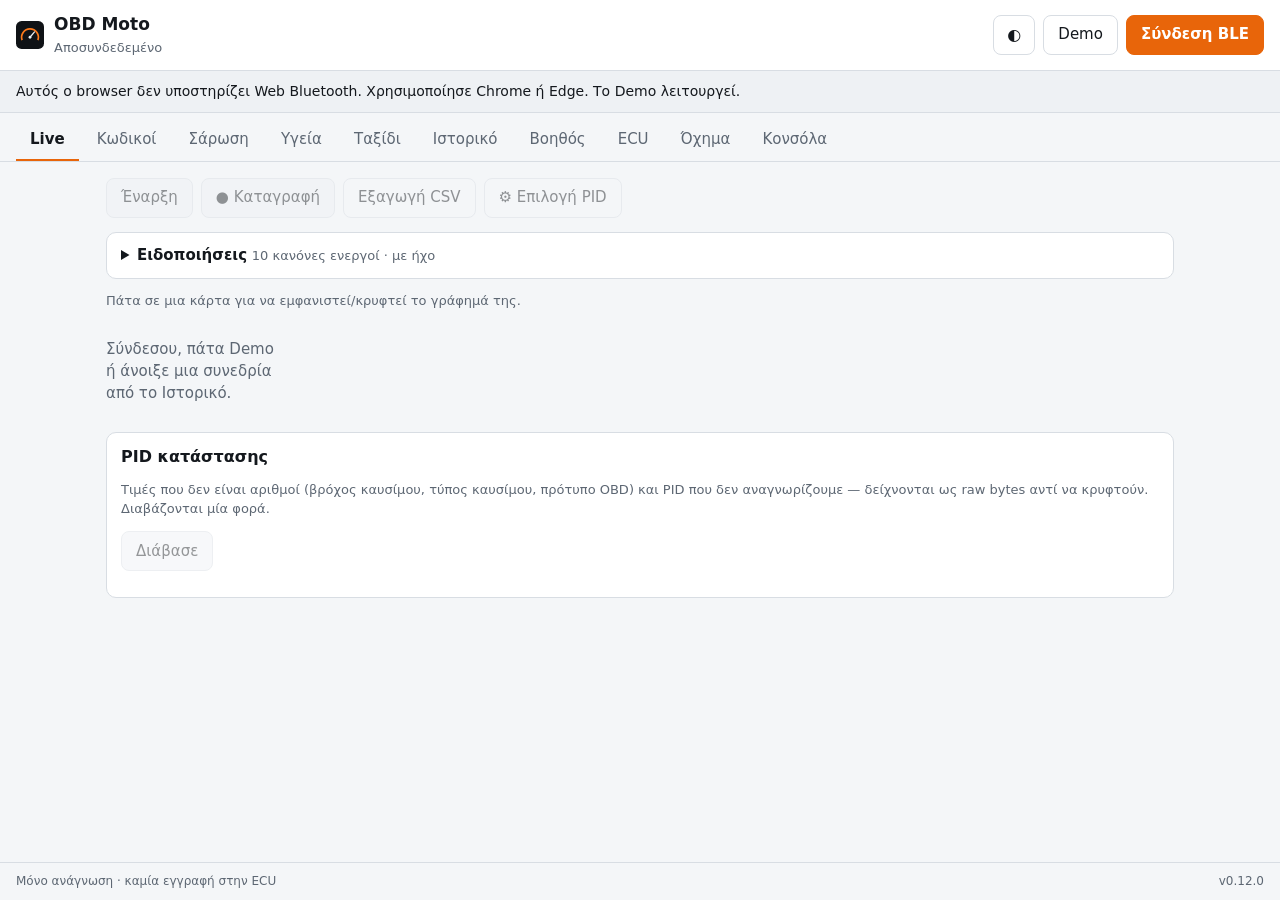
==== app/index.html @ e9ae32ff "Σαρωτής DID (UDS 22) — δεδομένα κατασκευαστή ανά μονάδα app/js/did-scan.js Το OBD-II δίνει μόνο όσα " ====
<!doctype html>
<html lang="el">
<head>
  <meta charset="utf-8">
  <meta name="viewport" content="width=device-width, initial-scale=1, viewport-fit=cover">
  <title>OBD Moto</title>
  <meta name="description" content="Διαγνωστικά OBD-II μέσω ELM327 Bluetooth LE — μόνο ανάγνωση.">
  <meta name="theme-color" content="#0f1216">
  <link rel="manifest" href="manifest.webmanifest">
  <link rel="icon" href="icons/icon.svg" type="image/svg+xml">
  <link rel="apple-touch-icon" href="icons/icon-192.png">
  <link rel="stylesheet" href="css/app.css">
  <!-- Θέμα πριν το πρώτο paint, αλλιώς φαίνεται αναλαμπή. Η λογική είναι στο js/theme.js. -->
  <script>
    try {
      var t = localStorage.getItem('obd.theme');
      if (t === 'light' || t === 'dark') {
        document.documentElement.setAttribute('data-theme', t);
        document.querySelector('meta[name="theme-color"]')
          .setAttribute('content', t === 'light' ? '#f4f6f8' : '#0f1216');
      } else if (!window.matchMedia('(prefers-color-scheme: dark)').matches) {
        document.querySelector('meta[name="theme-color"]').setAttribute('content', '#f4f6f8');
      }
    } catch (e) { /* χωρίς localStorage: μένει το αυτόματο */ }
  </script>
  <script src="js/version.js"></script>
  <script type="module" src="js/app.js"></script>
</head>
<body>
  <header class="top">
    <div class="brand">
      <img src="icons/icon.svg" alt="" width="28" height="28">
      <div>
        <h1>OBD Moto</h1>
        <span class="sub" id="status">Αποσυνδεδεμένο</span>
      </div>
    </div>
    <div class="actions">
      <button id="btn-theme" class="ghost icon" title="Θέμα εμφάνισης" aria-label="Θέμα εμφάνισης">◐</button>
      <button id="btn-install" class="ghost" hidden>Εγκατάσταση</button>
      <button id="btn-demo" class="ghost">Demo</button>
      <button id="btn-connect" class="primary">Σύνδεση BLE</button>
    </div>
  </header>

  <div id="banner" class="banner" hidden></div>

  <!-- Επικεφαλίδα μόνο για εκτύπωση / PDF -->
  <div id="print-head">
    <h1>Αναφορά διαγνωστικού ελέγχου OBD-II</h1>
    <p id="print-meta" class="mono small"></p>
    <p class="small">Μόνο ανάγνωση — καμία εγγραφή στην ECU. Οι τιμές αναφοράς είναι γενικές·
      επιβεβαίωσε με το εγχειρίδιο σέρβις του οχήματος.</p>
  </div>

  <nav class="tabs" role="tablist">
    <button role="tab" data-tab="live" aria-selected="true">Live</button>
    <button role="tab" data-tab="dtc">Κωδικοί</button>
    <button role="tab" data-tab="scan">Σάρωση</button>
    <button role="tab" data-tab="health">Υγεία</button>
    <button role="tab" data-tab="trip">Ταξίδι</button>
    <button role="tab" data-tab="history">Ιστορικό</button>
    <button role="tab" data-tab="ai">Βοηθός</button>
    <button role="tab" data-tab="ecu">ECU</button>
    <button role="tab" data-tab="info">Όχημα</button>
    <button role="tab" data-tab="console">Κονσόλα</button>
  </nav>

  <main>
    <!-- LIVE -->
    <section id="tab-live" class="tab">
      <div class="toolbar">
        <button id="btn-live" disabled>Έναρξη</button>
        <button id="btn-rec" disabled aria-pressed="false">● Καταγραφή</button>
        <button id="btn-export" class="ghost" disabled>Εξαγωγή CSV</button>
        <button id="btn-pids" class="ghost" disabled>⚙ Επιλογή PID</button>
        <span class="muted small" id="live-rate"></span>
      </div>
      <p class="muted small" id="pid-summary"></p>
      <div id="replay-bar" class="card replay" hidden>
        <button id="rp-play">▶</button>
        <input type="range" id="rp-pos" min="0" max="100" step="0.1" value="0" aria-label="Θέση αναπαραγωγής">
        <span id="rp-time" class="mono small">0 s</span>
        <select id="rp-speed" aria-label="Ταχύτητα">
          <option value="1">1×</option><option value="2">2×</option><option value="5">5×</option><option value="10">10×</option>
        </select>
        <button id="rp-exit" class="ghost">Έξοδος</button>
        <span id="rp-title" class="muted small"></span>
      </div>
      <div class="toolbar" id="preset-bar" hidden>
        <span class="muted small">Έτοιμα σετ:</span>
      </div>
      <details class="card" id="alerts-card">
        <summary><b>Ειδοποιήσεις</b> <span class="muted small" id="alerts-sum"></span></summary>
        <p class="muted small">Ελέγχονται οι live τιμές και σε προειδοποιεί. Μόνο ενημερωτικό — καμία ενέργεια στην ECU.
          Τα όρια είναι <b>γενικά</b>· προσάρμοσέ τα με βάση το εγχειρίδιο σέρβις του οχήματός σου.</p>
        <div class="toolbar">
          <label class="small"><input type="checkbox" id="alerts-on"> Ενεργές</label>
          <label class="small"><input type="checkbox" id="alerts-sound"> Ήχος</label>
          <button id="alerts-reset" class="ghost">Επαναφορά ορίων</button>
          <button id="alerts-test" class="ghost">Δοκιμή ήχου</button>
        </div>
        <div id="alerts-rules"></div>
        <div id="alerts-log"></div>
      </details>
      <p class="muted small">Πάτα σε μια κάρτα για να εμφανιστεί/κρυφτεί το γράφημά της.</p>
      <div class="tiles" id="tiles"><p class="empty">Σύνδεσου, πάτα Demo ή άνοιξε μια συνεδρία από το Ιστορικό.</p></div>
      <div class="charts" id="charts"></div>
      <div class="card">
        <h2>PID κατάστασης</h2>
        <p class="muted small">Τιμές που δεν είναι αριθμοί (βρόχος καυσίμου, τύπος καυσίμου, πρότυπο OBD)
          και PID που δεν αναγνωρίζουμε — δείχνονται ως raw bytes αντί να κρυφτούν. Διαβάζονται μία φορά.</p>
        <div class="toolbar">
          <button id="pid-status-read" disabled>Διάβασε</button>
        </div>
        <div id="pid-status"></div>
      </div>
    </section>

    <!-- ΚΩΔΙΚΟΙ -->
    <section id="tab-dtc" class="tab" hidden>
      <div class="toolbar">
        <button id="btn-dtc" disabled>Ανάγνωση κωδικών</button>
        <button id="btn-clear" class="danger" disabled>Σβήσιμο κωδικών…</button>
      </div>
      <div id="dtc-out"><p class="empty">Δεν έχουν διαβαστεί κωδικοί.</p></div>
      <div class="card">
        <h2>Βάση γνώσης κωδικών</h2>
        <p class="muted small" id="kb-coverage"></p>
        <form id="kb-form" class="toolbar">
          <input id="kb-in" placeholder="π.χ. P0171" autocomplete="off" spellcheck="false" list="kb-list">
          <datalist id="kb-list"></datalist>
          <button>Αναζήτηση</button>
        </form>
        <div id="kb-out"></div>
      </div>
    </section>

    <!-- ΣΑΡΩΣΗ ΜΟΝΑΔΩΝ -->
    <section id="tab-scan" class="tab" hidden>
      <div class="card">
        <h2>Σάρωση όλων των μονάδων</h2>
        <p class="muted small">Ρωτά κάθε διεύθυνση του διαύλου «υπάρχει μονάδα εδώ;» (UDS <code>10 01</code>)
          και, για όσες απαντήσουν, διαβάζει κωδικούς (<code>19 02</code>) και ταυτότητα (<code>22</code>).
          Έτσι βλέπεις ABS, airbag, σασμάν, immobilizer — όχι μόνο τον κινητήρα.
          <b>Μόνο ανάγνωση.</b> Με το κλειδί στο ON και τον κινητήρα σβηστό.</p>
        <div class="toolbar">
          <select id="scan-mode" aria-label="Εύρος σάρωσης"></select>
          <button id="btn-scan" class="primary" disabled>Έναρξη σάρωσης</button>
          <button id="btn-scan-stop" class="ghost" hidden>Διακοπή</button>
        </div>
        <div class="toolbar">
          <label class="small"><input type="checkbox" id="scan-dtcs" checked> Κωδικοί βλάβης</label>
          <label class="small"><input type="checkbox" id="scan-ids" checked> Ταυτότητα μονάδας</label>
        </div>
        <div id="scan-progress" class="bar" hidden><i></i></div>
        <p class="muted small mono" id="scan-status"></p>
      </div>
      <div id="scan-out"><p class="empty">Δεν έχει γίνει σάρωση.</p></div>

      <div class="card">
        <h2>Σαρωτής DID <span class="pill warn">προχωρημένο</span></h2>
        <p class="muted small">Το OBD-II δίνει μόνο όσα επιβάλλει ο νόμος. Κάθε μονάδα όμως εκθέτει
          και δικά της δεδομένα σε ταυτοποιητές (DID) των 16 bit, που διαβάζονται με
          <code>22</code>. Εδώ ρωτάμε μια-μια τις διευθύνσεις μιας περιοχής και κρατάμε
          ό,τι απαντά — έτσι βγαίνουν ζωντανά δεδομένα ABS, airbag ή κιβωτίου.
          <b>Μόνο ανάγνωση.</b> Ό,τι ζητά security access σημειώνεται και αφήνεται.</p>
        <div class="toolbar">
          <select id="did-ecu" aria-label="Μονάδα"></select>
          <select id="did-range" aria-label="Περιοχή DID"></select>
          <button id="btn-did" class="primary" disabled>Έναρξη</button>
          <button id="btn-did-stop" class="ghost" hidden>Διακοπή</button>
        </div>
        <div class="toolbar">
          <label class="small"><input type="checkbox" id="did-live" checked> Δεύτερο πέρασμα (εντοπισμός ζωντανών)</label>
          <label class="small">Δική σου περιοχή:
            <input id="did-from" class="mono" placeholder="0100" maxlength="4" style="max-width:80px">
            –
            <input id="did-to" class="mono" placeholder="01FF" maxlength="4" style="max-width:80px">
          </label>
        </div>
        <p class="muted small" id="did-note"></p>
        <div id="did-progress" class="bar" hidden><i></i></div>
        <p class="muted small mono" id="did-status"></p>
      </div>
      <div id="did-out"></div>
    </section>

    <!-- ΥΓΕΙΑ -->
    <section id="tab-health" class="tab" hidden>
      <div class="toolbar">
        <button id="btn-report">Αναφορά από την τρέχουσα καταγραφή</button>
        <button id="btn-print" class="ghost">🖨 Εκτύπωση / PDF</button>
        <span class="muted small" id="report-src"></span>
      </div>
      <p class="muted small">Για πλήρη αναφορά: ζεστός κινητήρας, ~30 s ρελαντί και ~30 s στις 2500 rpm, και ανάγνωση κωδικών πριν.</p>
      <div id="report-out"></div>
      <div id="compare-out"></div>

      <div class="card">
        <h2>On-board tests (Mode 06)</h2>
        <p class="muted small">Τα τεστ που τρέχει μόνη της η ECU, με τα <b>όρια</b> της. Αν μια τιμή πλησιάζει
          το όριο, το εξάρτημα γερνάει — το βλέπεις <b>πριν</b> ανάψει η λυχνία. Μόνο ανάγνωση.
          Πιο αξιόπιστα με ζεστό κινητήρα και ολοκληρωμένα readiness monitors.</p>
        <div class="toolbar">
          <button id="btn-m06" disabled>Διάβασε τεστ</button>
          <button id="btn-m06-stop" class="ghost" hidden>Διακοπή</button>
          <label class="small"><input type="checkbox" id="m06-unbounded"> Δείξε και τα τεστ χωρίς όρια</label>
        </div>
        <div id="m06-progress" class="bar" hidden><i></i></div>
        <p class="muted small mono" id="m06-status"></p>
        <div id="m06-out"></div>
      </div>

      <div class="card">
        <h2>Readiness — τι λείπει για ΚΤΕΟ</h2>
        <p class="muted small">Τα monitors ολοκληρώνονται μόνο αν οδηγήσεις με συγκεκριμένο τρόπο
          (drive cycle). Μετά από σβήσιμο κωδικών ή αποσύνδεση μπαταρίας μηδενίζουν.</p>
        <div class="toolbar">
          <button id="btn-readiness" disabled>Έλεγχος readiness</button>
        </div>
        <div id="readiness-out"></div>
      </div>
    </section>

    <!-- ΙΣΤΟΡΙΚΟ -->
    <section id="tab-history" class="tab" hidden>
      <div class="toolbar">
        <label class="filebtn">Εισαγωγή CSV<input type="file" id="csv-in" accept=".csv,text/csv" hidden></label>
        <span class="muted small">Αποθηκεύεται μόνο σε αυτή τη συσκευή (IndexedDB).</span>
      </div>
      <div id="hist-out"><p class="empty">Καμία αποθηκευμένη συνεδρία.</p></div>
    </section>

    <!-- ΒΟΗΘΟΣ -->
    <section id="tab-ai" class="tab" hidden>
      <div class="card">
        <h2>Βοηθός διάγνωσης (Claude)</h2>
        <p class="muted small">Προαιρετικό. Όταν πατήσεις «Ανάλυση», οι κωδικοί, η αναφορά υγείας, στατιστικά της καταγραφής
          και τα συμπτώματα στέλνονται στο api.anthropic.com. Το κλειδί αποθηκεύεται μόνο σε αυτόν τον browser.</p>
        <div class="toolbar">
          <input id="ai-key" type="password" placeholder="Κλειδί Anthropic API (sk-ant-…)" autocomplete="off">
          <label class="small"><input type="checkbox" id="ai-remember"> Να το θυμάται</label>
          <button id="ai-forget" class="ghost">Διαγραφή κλειδιού</button>
        </div>
        <textarea id="ai-symptoms" rows="3" placeholder="Συμπτώματα: π.χ. «σβήνει στο ρελαντί όταν είναι ζεστή», «κόβει στις 5000»"></textarea>
        <div class="toolbar">
          <button id="ai-run" class="primary">Ανάλυση</button>
          <button id="ai-stop" class="ghost" hidden>Ακύρωση</button>
          <button id="ai-preview" class="ghost">Τι θα σταλεί;</button>
        </div>
      </div>
      <pre id="ai-context" class="log" hidden></pre>
      <div id="ai-out" class="card answer" hidden></div>

      <div class="card">
        <h2>Ζωντανή σύνδεση (live)</h2>
        <p class="muted small">Με ανοιχτή τη σύνδεση (ή Demo), στέλνει περιοδικά τις τρέχουσες τιμές στο Claude και μπορείς να ρωτάς ζωντανά.
          Χρεώνεται ανά μήνυμα. Μόνο ανάγνωση. Για πλήρη εικόνα διάβασε πρώτα κωδικούς και αναφορά υγείας.</p>
        <div class="toolbar">
          <button id="live-ai-toggle" class="primary">▶ Έναρξη ζωντανής ανάλυσης</button>
          <label class="small">Αυτόματος έλεγχος:
            <select id="live-ai-interval" aria-label="Συχνότητα αυτόματου ελέγχου">
              <option value="0">χειροκίνητα</option>
              <option value="15">κάθε 15 s</option>
              <option value="30" selected>κάθε 30 s</option>
              <option value="60">κάθε 60 s</option>
            </select>
          </label>
          <span class="muted small" id="live-ai-status"></span>
        </div>
        <div id="live-ai-log" class="chat" hidden></div>
        <form id="live-ai-form" class="toolbar">
          <input id="live-ai-in" placeholder="Ρώτησέ με… π.χ. «πέφτει το ρελαντί όταν ζεσταθεί, τι να κοιτάξω;»" autocomplete="off" disabled>
          <button id="live-ai-send" disabled>Αποστολή</button>
        </form>
      </div>
    </section>

    <!-- ECU -->
    <section id="tab-ecu" class="tab" hidden>
      <div class="toolbar">
        <button id="btn-ecu" disabled>Ανάγνωση ECU ID</button>
        <span class="muted small">UDS 0x22 και OBD 09 — μόνο ανάγνωση. Η εφαρμογή δεν γράφει ποτέ στην ECU.</span>
      </div>
      <div id="ecu-out"><p class="empty">Σύνδεσου και πάτα «Ανάγνωση ECU ID».</p></div>
    </section>

    <!-- ΟΧΗΜΑ -->
    <section id="tab-info" class="tab" hidden>
      <dl class="kv" id="info-out"><p class="empty">Σύνδεσου για στοιχεία οχήματος.</p></dl>

      <div class="card">
        <h2>Γκαράζ</h2>
        <p class="muted small">Κάθε όχημα που συνδέεις καταγράφεται με το VIN του (ή, αν δεν δίνει VIN,
          με το πρωτόκολλο και τα PID του). Το ταμπλό και οι ρυθμίσεις θυμούνται ανά όχημα.</p>
        <div id="garage-out"></div>
      </div>

      <div class="card">
        <h2>Ρυθμίσεις</h2>
        <div class="toolbar">
          <label class="small">Μονάδες:
            <select id="units-sel" aria-label="Σύστημα μονάδων">
              <option value="metric">Μετρικό (°C, km/h, kPa, L)</option>
              <option value="imperial">Imperial (°F, mph, psi, gal)</option>
            </select>
          </label>
          <label class="small">Θέμα:
            <select id="theme-sel" aria-label="Θέμα εμφάνισης">
              <option value="auto">Αυτόματο (από το σύστημα)</option>
              <option value="light">Φωτεινό</option>
              <option value="dark">Σκοτεινό</option>
            </select>
          </label>
        </div>
        <p class="muted small">Το φωτεινό θέμα διαβάζεται καλύτερα στον ήλιο· το σκοτεινό κουράζει
          λιγότερο σε νυχτερινή διάγνωση. Το «αυτόματο» ακολουθεί το κινητό σου.</p>
        <p class="muted small">Η μετατροπή αφορά μόνο την εμφάνιση. Οι αποθηκευμένες συνεδρίες, το CSV
          και ό,τι στέλνεται στον Βοηθό μένουν <b>πάντα μετρικά</b>, ώστε να συγκρίνονται μεταξύ τους.</p>
      </div>
    </section>

    <!-- ΤΑΞΙΔΙ -->
    <section id="tab-trip" class="tab" hidden>
      <div class="card">
        <h2>Υπολογιστής ταξιδιού</h2>
        <p class="muted small">Υπολογίζεται από την τρέχουσα καταγραφή: απόσταση με ολοκλήρωση της ταχύτητας,
          καύσιμο από το PID <code>5E</code> (L/h) της ECU. Αν το όχημα δεν το δίνει, γίνεται
          <b>εκτίμηση</b> από το MAF — δηλώνεται όταν συμβαίνει.</p>
        <div class="toolbar">
          <button id="btn-trip" class="primary">Υπολογισμός</button>
          <label class="small">Τιμή καυσίμου (€/L):
            <input id="fuel-price" type="number" step="0.001" min="0" value="1.75" style="max-width:110px">
          </label>
        </div>
        <div id="trip-out"><p class="empty">Ξεκίνα Live (ή άνοιξε συνεδρία από το Ιστορικό) και πάτα Υπολογισμός.</p></div>
      </div>

      <div class="card">
        <h2>Επιδόσεις</h2>
        <p class="muted small">Ανιχνεύονται από την καταγραφή, όχι από χρονόμετρο: ψάχνει εκκινήσεις από στάση
          (≤ 2 km/h). Η ακρίβεια εξαρτάται από τον ρυθμό δειγματοληψίας του adapter —
          με ~5 δείγματα/s το σφάλμα είναι μερικά δέκατα.
          <b>Μόνο σε κλειστή πίστα, όχι στον δρόμο.</b></p>
        <div id="perf-out"><p class="empty">Πάτα Υπολογισμός πιο πάνω.</p></div>
      </div>
    </section>

    <!-- ΚΟΝΣΟΛΑ -->
    <section id="tab-console" class="tab" hidden>
      <form id="console-form" class="toolbar">
        <input id="console-in" placeholder="π.χ. ATRV, 010C, 22F190" autocomplete="off" spellcheck="false" disabled>
        <button id="console-send" disabled>Αποστολή</button>
      </form>
      <p class="muted small">Μόνο εντολές ανάγνωσης (whitelist): OBD 01/02/03/06/07/09/0A, UDS 19/22, επιλεγμένες AT.</p>
      <pre id="log" class="log"></pre>
    </section>
  </main>

  <footer class="foot">
    <span>Μόνο ανάγνωση · καμία εγγραφή στην ECU</span>
    <span id="version"></span>
  </footer>

  <dialog id="pid-dialog" class="wide">
    <form method="dialog">
      <h2>Επιλογή PID</h2>
      <p class="muted small">Μόνο όσα δηλώνει η ECU αυτού του οχήματος. Η επιλογή αποθηκεύεται ανά VIN.
        Τα γκρι (κατάσταση / raw) δεν μπαίνουν σε κάρτες — τα βλέπεις στο «PID κατάστασης».</p>
      <div class="toolbar">
        <button type="button" id="pid-all" class="ghost">Όλα</button>
        <button type="button" id="pid-none" class="ghost">Κανένα</button>
      </div>
      <div id="pid-list" class="pid-list"></div>
      <p class="small err" id="pid-note"></p>
      <div class="toolbar end">
        <button value="cancel">Άκυρο</button>
        <button type="button" id="pid-apply" class="primary">Εφαρμογή</button>
      </div>
    </form>
  </dialog>

  <dialog id="confirm-clear">
    <form method="dialog">
      <h2>Σβήσιμο κωδικών βλάβης</h2>
      <p>Θα σβηστούν <b>όλοι</b> οι κωδικοί, τα freeze frame και τα readiness monitors (υπηρεσία 04).
        Η λυχνία θα σβήσει, αλλά η βλάβη μένει αν δεν διορθώθηκε.</p>
      <label><input type="checkbox" id="confirm-check"> Καταλαβαίνω και θέλω να τους σβήσω</label>
      <div class="toolbar end">
        <button value="cancel">Άκυρο</button>
        <button value="ok" class="danger" id="confirm-ok" disabled>Σβήσιμο</button>
      </div>
    </form>
  </dialog>
</body>
</html>
---- app/css/app.css ----
:root {
  --bg: #f4f6f8; --surface: #ffffff; --surface-2: #eef1f4; --text: #14181d; --muted: #5d6773;
  --border: #d8dde3; --accent: #e8650a; --accent-text: #ffffff; --ok: #1f8a4c; --warn: #b7791f;
  --bad: #c53030; --mono: ui-monospace, "Cascadia Mono", Consolas, monospace;
  color-scheme: light;
}
@media (prefers-color-scheme: dark) {
  :root:not([data-theme="light"]) {
    --bg: #0f1216; --surface: #171b21; --surface-2: #1f252c; --text: #ecf0f4; --muted: #9aa4af;
    --border: #2b323b; --accent: #ff7a1a; --accent-text: #120800; --ok: #4cc38a; --warn: #f0b429;
    --bad: #ff6b6b; color-scheme: dark;
  }
}
:root[data-theme="dark"] {
  --bg: #0f1216; --surface: #171b21; --surface-2: #1f252c; --text: #ecf0f4; --muted: #9aa4af;
  --border: #2b323b; --accent: #ff7a1a; --accent-text: #120800; --ok: #4cc38a; --warn: #f0b429;
  --bad: #ff6b6b; color-scheme: dark;
}

* { box-sizing: border-box; }
[hidden] { display: none !important; }
html, body { margin: 0; }
body {
  background: var(--bg); color: var(--text);
  font: 15px/1.45 system-ui, "Segoe UI", Roboto, sans-serif;
  min-height: 100dvh; display: flex; flex-direction: column;
}
h1 { font-size: 17px; margin: 0; }
h2 { font-size: 16px; margin: 0 0 8px; }
button, input {
  font: inherit; color: inherit; border-radius: 8px; border: 1px solid var(--border);
  background: var(--surface-2); padding: 8px 14px; min-height: 40px;
}
button { cursor: pointer; }
button:disabled { opacity: .45; cursor: default; }
button.primary { background: var(--accent); color: var(--accent-text); border-color: var(--accent); font-weight: 600; }
button.ghost { background: transparent; }
button.danger { color: var(--bad); border-color: var(--bad); background: transparent; }
input { background: var(--surface); flex: 1; min-width: 0; font-family: var(--mono); }

.top {
  display: flex; align-items: center; justify-content: space-between; gap: 12px; flex-wrap: wrap;
  padding: max(12px, env(safe-area-inset-top)) 16px 12px; background: var(--surface);
  border-bottom: 1px solid var(--border);
}
.brand { display: flex; align-items: center; gap: 10px; }
.sub { color: var(--muted); font-size: 13px; }
.sub.on { color: var(--ok); }
.actions { display: flex; gap: 8px; flex-wrap: wrap; }

.banner { padding: 10px 16px; background: var(--surface-2); border-bottom: 1px solid var(--border); font-size: 14px; }
.banner.err { color: var(--bad); }

.tabs { display: flex; gap: 4px; padding: 8px 16px 0; overflow-x: auto; border-bottom: 1px solid var(--border); }
.tabs button { border: none; border-bottom: 2px solid transparent; border-radius: 0; background: none; color: var(--muted); }
.tabs button[aria-selected="true"] { color: var(--text); border-bottom-color: var(--accent); font-weight: 600; }

main { flex: 1; padding: 16px; width: 100%; max-width: 1100px; margin: 0 auto; }
.toolbar { display: flex; gap: 8px; align-items: center; flex-wrap: wrap; margin-bottom: 14px; }
.toolbar.end { justify-content: flex-end; margin: 14px 0 0; }
.muted { color: var(--muted); }
.small { font-size: 13px; }
.empty { color: var(--muted); }

.tiles { display: grid; grid-template-columns: repeat(auto-fill, minmax(150px, 1fr)); gap: 10px; }
.tile { background: var(--surface); border: 1px solid var(--border); border-radius: 10px; padding: 10px 12px; }
.tile .name { color: var(--muted); font-size: 13px; }
.tile .val { font-size: 26px; font-weight: 600; font-variant-numeric: tabular-nums; }
.tile .unit { color: var(--muted); font-size: 13px; margin-left: 4px; }
.tile .bar { height: 4px; background: var(--surface-2); border-radius: 2px; margin-top: 6px; overflow: hidden; }
.tile .bar i { display: block; height: 100%; background: var(--accent); width: 0; transition: width .2s; }

.card { background: var(--surface); border: 1px solid var(--border); border-radius: 10px; padding: 12px 14px; margin-bottom: 12px; }
.codes { display: flex; flex-wrap: wrap; gap: 6px; }
.code { font-family: var(--mono); padding: 3px 8px; border-radius: 6px; background: var(--surface-2); border: 1px solid var(--border); }
.code.bad { color: var(--bad); border-color: var(--bad); }
.pill { display: inline-block; padding: 2px 8px; border-radius: 999px; font-size: 13px; border: 1px solid var(--border); }
.pill.ok { color: var(--ok); border-color: var(--ok); }
.pill.bad { color: var(--bad); border-color: var(--bad); }
.pill.warn { color: var(--warn); border-color: var(--warn); }
.mons { display: grid; grid-template-columns: repeat(auto-fill, minmax(170px, 1fr)); gap: 6px; margin-top: 8px; }
table { border-collapse: collapse; width: 100%; font-variant-numeric: tabular-nums; }
td, th { text-align: left; padding: 5px 8px; border-bottom: 1px solid var(--border); }

.kv { display: grid; grid-template-columns: max-content 1fr; gap: 6px 16px; margin: 0; }
.kv dt { color: var(--muted); }
.kv dd { margin: 0; font-family: var(--mono); word-break: break-all; }

.log {
  background: var(--surface); border: 1px solid var(--border); border-radius: 10px; padding: 10px;
  font: 12.5px/1.5 var(--mono); max-height: 55vh; overflow: auto; white-space: pre-wrap; margin: 0;
}
.log .tx { color: var(--accent); }
.log .err { color: var(--bad); }

.foot { display: flex; justify-content: space-between; gap: 8px; flex-wrap: wrap; padding: 10px 16px max(10px, env(safe-area-inset-bottom)); color: var(--muted); font-size: 12px; border-top: 1px solid var(--border); }

dialog { background: var(--surface); color: var(--text); border: 1px solid var(--border); border-radius: 12px; max-width: min(440px, calc(100vw - 32px)); }
dialog::backdrop { background: rgb(0 0 0 / .5); }
dialog label { display: flex; gap: 8px; align-items: center; }

/* ---- φάση 3 */
:root { --series-1: #2a78d6; --grid: #e6e9ed; }
@media (prefers-color-scheme: dark) { :root:not([data-theme="light"]) { --series-1: #3987e5; --grid: #252b33; } }
:root[data-theme="dark"] { --series-1: #3987e5; --grid: #252b33; }

.mono { font-family: var(--mono); }
.tile { cursor: pointer; text-align: left; }
.tile[aria-pressed="true"] { border-color: var(--series-1); box-shadow: inset 0 0 0 1px var(--series-1); }
.charts { display: grid; grid-template-columns: repeat(auto-fill, minmax(320px, 1fr)); gap: 10px; margin-top: 12px; }
.chart { position: relative; margin: 0; background: var(--surface); border: 1px solid var(--border); border-radius: 10px; padding: 8px 10px; }
.chart figcaption { display: flex; justify-content: space-between; gap: 8px; font-size: 13px; color: var(--muted); }
.chart figcaption b { color: var(--text); font-variant-numeric: tabular-nums; }
.chart canvas { display: block; width: 100%; height: 150px; touch-action: none; }
.chart-tip { position: absolute; pointer-events: none; background: var(--surface-2); color: var(--text); border: 1px solid var(--border); border-radius: 6px; padding: 2px 8px; font-size: 12px; white-space: nowrap; }
.replay { display: flex; gap: 8px; align-items: center; flex-wrap: wrap; }
.replay input[type="range"] { flex: 1; min-width: 140px; padding: 0; }
select, textarea { font: inherit; color: inherit; background: var(--surface); border: 1px solid var(--border); border-radius: 8px; padding: 8px; }
textarea { width: 100%; resize: vertical; margin-bottom: 10px; }
#btn-rec[aria-pressed="true"] { color: var(--bad); border-color: var(--bad); font-weight: 600; }
.filebtn { display: inline-flex; align-items: center; min-height: 40px; padding: 8px 14px; border: 1px solid var(--border); border-radius: 8px; background: var(--surface-2); cursor: pointer; }
.rep { list-style: none; padding: 0; margin: 0; display: grid; gap: 8px; }
.rep li { display: grid; grid-template-columns: 92px 1fr; gap: 10px; align-items: start; background: var(--surface); border: 1px solid var(--border); border-radius: 10px; padding: 10px 12px; }
.rep .area { color: var(--muted); font-size: 12px; }
.rep .title { font-weight: 600; }
.rep .detail { color: var(--muted); font-size: 14px; }
.pill.info, .pill.na { color: var(--muted); }
.kb summary { cursor: pointer; display: flex; gap: 8px; align-items: baseline; flex-wrap: wrap; }
.kb h3 { font-size: 14px; margin: 10px 0 4px; }
.kb ul, .kb ol { margin: 0; padding-left: 20px; }
.kb .src { font-size: 12px; color: var(--muted); }
.kb a { color: var(--series-1); }
.hist { display: grid; gap: 8px; }
.hist .card { display: flex; flex-wrap: wrap; gap: 8px 14px; align-items: center; margin: 0; }
.hist .meta { flex: 1; min-width: 200px; }
.hist .btns { display: flex; gap: 6px; flex-wrap: wrap; }
.answer { white-space: pre-wrap; line-height: 1.55; }
.delta.up { color: var(--warn); }

.chat { display: flex; flex-direction: column; gap: 8px; background: var(--surface); border: 1px solid var(--border); border-radius: 10px; padding: 10px; max-height: 50vh; overflow: auto; margin-bottom: 10px; }
.chat .msg { white-space: pre-wrap; line-height: 1.5; padding: 8px 10px; border-radius: 10px; max-width: 92%; }
.chat .me { align-self: flex-end; background: var(--surface-2); border: 1px solid var(--border); }
.chat .ai { align-self: flex-start; border: 1px solid var(--border); border-left: 3px solid var(--accent); }
.chat .ai.err { border-color: var(--bad); color: var(--bad); }

/* ---- έτοιμα σετ, ειδοποιήσεις, γκαράζ */
button.small { min-height: 32px; padding: 4px 10px; font-size: 13px; }
button.icon { padding: 8px 10px; min-width: 42px; font-size: 16px; line-height: 1; }
#preset-bar { gap: 6px; }
#alerts-card summary { cursor: pointer; }
#alerts-card[open] summary { margin-bottom: 8px; }
#alerts-log p { margin: 2px 0; }
#alerts-rules table { margin-bottom: 8px; }
#alerts-rules input { min-height: 32px; }
#garage-out .card .meta > div { margin: 1px 0; }

/* ---- on-board tests (Mode 06) + readiness */
.ok-txt { color: var(--ok); }
.warn-txt { color: var(--warn); }
.bad-txt { color: var(--bad); }
#m06-progress { height: 6px; background: var(--surface-2); border-radius: 3px; overflow: hidden; margin: 4px 0 6px; }
#m06-progress i { display: block; height: 100%; width: 0; background: var(--accent); transition: width .2s; }
#m06-status:empty { display: none; }
#m06-out h2, #readiness-out h3 { display: flex; align-items: center; gap: 8px; flex-wrap: wrap; }
#readiness-out h3 { font-size: 14px; margin: 12px 0 6px; }

/* ---- εκτύπωση / PDF */
#print-head { display: none; }
@media print {
  /* Το :root[data-theme="dark"] έχει μεγαλύτερη specificity από σκέτο :root —
     χωρίς το [data-theme] εδώ, η εκτύπωση σε σκοτεινό θέμα έβγαινε μαύρη. */
  :root, :root[data-theme] { --bg: #fff; --surface: #fff; --surface-2: #fff; --text: #000; --muted: #444; --border: #999; color-scheme: light; }
  body { background: #fff; color: #000; font-size: 11pt; }
  .top, .tabs, .foot, .banner, .toolbar, #replay-bar, dialog, #charts, #log,
  #tab-live, #tab-history, #tab-ai, #tab-console, #tab-info, #tab-ecu { display: none !important; }
  #print-head { display: block; padding: 0 0 10px; border-bottom: 1px solid #999; margin-bottom: 12px; }
  #print-head h1 { font-size: 16pt; }
  /* Οι καρτέλες είναι hidden στην οθόνη — στην εκτύπωση τις θέλουμε όλες */
  body[data-printing] #tab-health[hidden],
  body[data-printing] #tab-dtc[hidden],
  body[data-printing] #tab-scan[hidden] { display: block !important; }
  main { max-width: none; padding: 0; }
  .card, .kb, .rep li { border: 1px solid #999; break-inside: avoid; page-break-inside: avoid; }
  .kb { display: block !important; }
  .kb > *:not(summary):not(.src) { display: block !important; }
  details:not([open]) > *:not(summary) { display: block !important; }
  a { color: #000; text-decoration: none; }
  .pill { border: 1px solid #666; }
}

/* ---- σάρωση μονάδων */
#scan-progress { height: 6px; background: var(--surface-2); border-radius: 3px; overflow: hidden; margin: 4px 0 6px; }
#scan-progress i { display: block; height: 100%; width: 0; background: var(--accent); transition: width .2s; }
#scan-out h2 { display: flex; align-items: center; gap: 8px; flex-wrap: wrap; }
#scan-out table { margin-top: 8px; }
#scan-status:empty { display: none; }

/* ---- επιλογή PID */
dialog.wide { max-width: min(680px, calc(100vw - 24px)); }
.pid-list { max-height: 55vh; overflow: auto; border: 1px solid var(--border); border-radius: 10px; padding: 8px 10px; margin-bottom: 10px; }
.pid-group h3 { font-size: 13px; color: var(--muted); margin: 12px 0 4px; text-transform: uppercase; letter-spacing: .04em; }
.pid-group:first-child h3 { margin-top: 0; }
.pid-row { display: grid; grid-template-columns: 20px 34px 1fr auto; gap: 8px; align-items: center; padding: 3px 2px; border-radius: 6px; }
.pid-row:hover { background: var(--surface-2); }
.pid-row input { flex: none; min-width: 0; }
#pid-status table { margin-top: 4px; }
#pid-status .err { color: var(--bad); }

@media (max-width: 520px) {
  .charts { grid-template-columns: 1fr; }
  .rep li { grid-template-columns: 1fr; gap: 4px; }
  .actions { width: 100%; }
  .actions button { flex: 1; }
  .tile .val { font-size: 22px; }
}
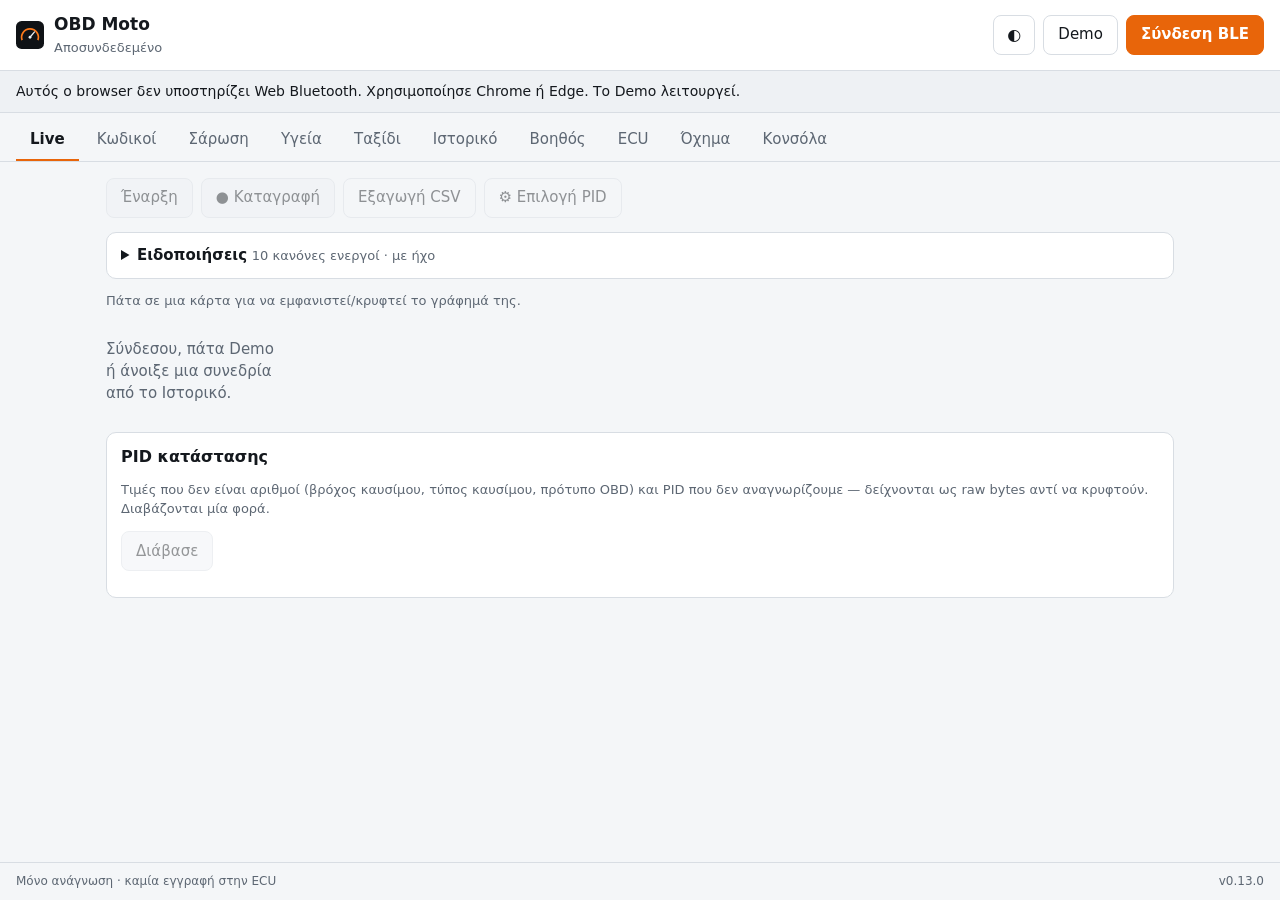
==== commit 94bbbde9: "Πρωτόκολλα πριν το CAN: επιλογή, σάρωση και σωστά μηνύματα app/js/protocols.js Τα 12 πρωτόκολλα του " ====
--- a/app/index.html
+++ b/app/index.html
@@ -316,6 +316,27 @@
         </div>
         <p class="muted small">Το φωτεινό θέμα διαβάζεται καλύτερα στον ήλιο· το σκοτεινό κουράζει
           λιγότερο σε νυχτερινή διάγνωση. Το «αυτόματο» ακολουθεί το κινητό σου.</p>
+        <div class="toolbar">
+          <label class="small">Πρωτόκολλο:
+            <select id="proto-sel" aria-label="Πρωτόκολλο OBD"></select>
+          </label>
+          <span class="small muted" id="proto-hint"></span>
+        </div>
+        <p class="muted small" id="proto-note">Το CAN είναι υποχρεωτικό μόνο από το 2008· παλιότερα
+          οχήματα μιλούν ISO 9141-2, KWP2000 ή J1850. Άφησέ το στο <b>αυτόματο</b> — αν αποτύχει,
+          η εφαρμογή δοκιμάζει τα πρωτόκολλα ένα-ένα και θυμάται ποιο δούλεψε. Διάλεξε χειροκίνητα
+          μόνο αν ξέρεις το όχημα και ο adapter δυσκολεύεται. Ισχύει από την <b>επόμενη σύνδεση</b>.</p>
+        <div class="toolbar">
+          <label class="small">Προσομοιωτής παριστάνει:
+            <select id="sim-proto" aria-label="Πρωτόκολλο προσομοιωτή">
+              <option value="6">CAN 11/500 (νεότερο όχημα)</option>
+              <option value="5">KWP2000 fast init — το αυτόματο αποτυγχάνει</option>
+              <option value="3">ISO 9141-2 (παλιό όχημα)</option>
+            </select>
+          </label>
+        </div>
+        <p class="muted small">Μόνο για δοκιμή χωρίς όχημα: στα παλιά πρωτόκολλα απαντά μόνο ο
+          κινητήρας, χωρίς UDS — όπως στην πραγματικότητα.</p>
         <p class="muted small">Η μετατροπή αφορά μόνο την εμφάνιση. Οι αποθηκευμένες συνεδρίες, το CSV
           και ό,τι στέλνεται στον Βοηθό μένουν <b>πάντα μετρικά</b>, ώστε να συγκρίνονται μεταξύ τους.</p>
       </div>
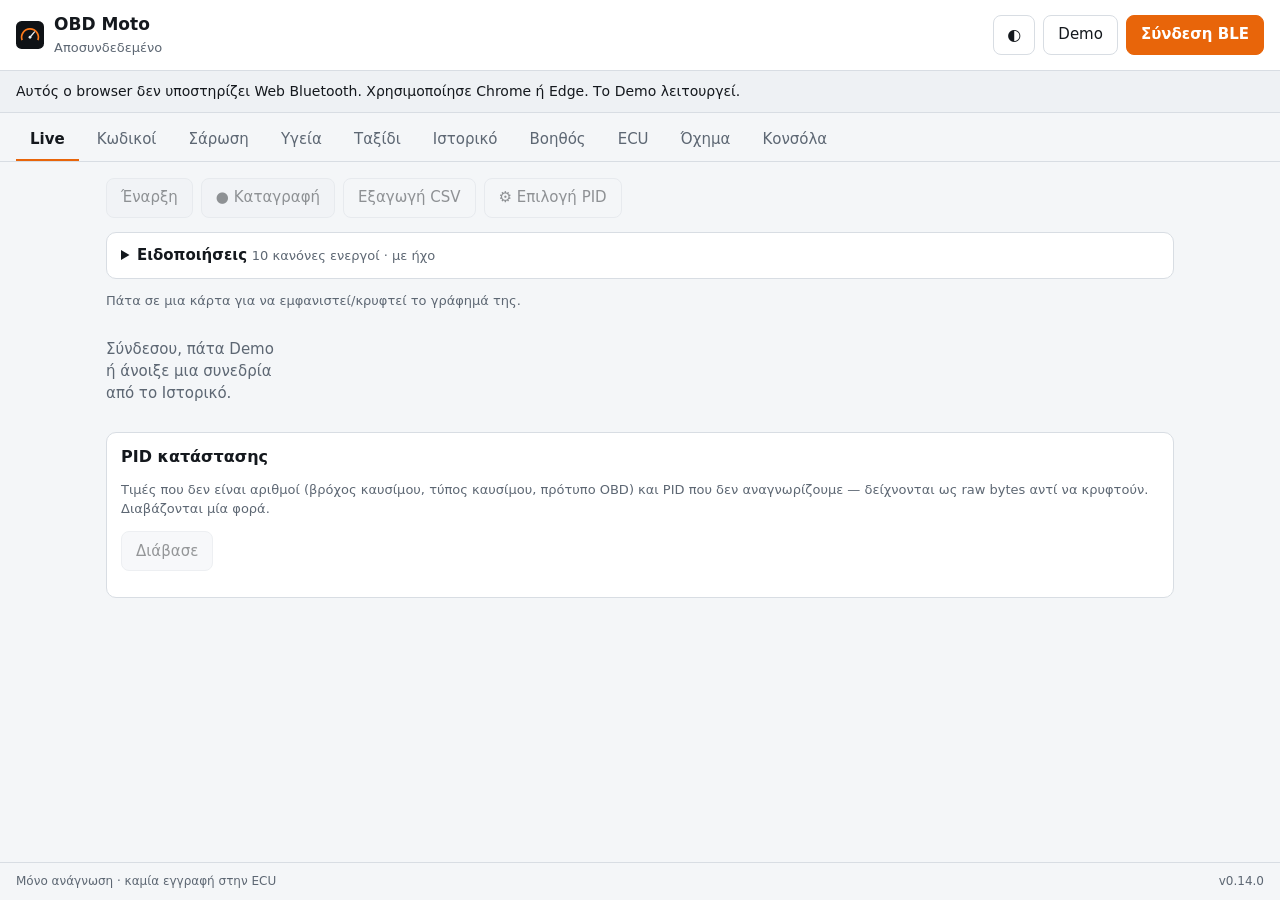
==== commit 2063dc2e: "Ανάλυση VIN και έλεγχος μπαταρίας/φόρτισης Ανάλυση VIN — app/js/vin.js, καρτέλα Όχημα Αποκωδικοποίησ" ====
--- a/app/index.html
+++ b/app/index.html
@@ -194,6 +194,23 @@
         <span class="muted small" id="report-src"></span>
       </div>
       <p class="muted small">Για πλήρη αναφορά: ζεστός κινητήρας, ~30 s ρελαντί και ~30 s στις 2500 rpm, και ανάγνωση κωδικών πριν.</p>
+
+      <div class="card">
+        <h2>Μπαταρία και φόρτιση</h2>
+        <p class="muted small">Από την τάση της τρέχουσας καταγραφής: κατάσταση στην ηρεμία,
+          βύθισμα στη μίζα και τάση φόρτισης. <b>Δεν είναι τεστ φορτίου</b> — χωρίς όργανο δεν
+          μετριούνται η εσωτερική αντίσταση και τα CCA.</p>
+        <div class="toolbar">
+          <button id="btn-batt" class="primary">Ανάλυση</button>
+          <label class="small">Τύπος:
+            <select id="batt-chem" aria-label="Τύπος μπαταρίας">
+              <option value="lead">Μολύβδου–οξέος</option>
+              <option value="lithium">Λιθίου (LiFePO4)</option>
+            </select>
+          </label>
+        </div>
+        <div id="batt-out"></div>
+      </div>
       <div id="report-out"></div>
       <div id="compare-out"></div>
 
@@ -289,6 +306,19 @@
     <!-- ΟΧΗΜΑ -->
     <section id="tab-info" class="tab" hidden>
       <dl class="kv" id="info-out"><p class="empty">Σύνδεσου για στοιχεία οχήματος.</p></dl>
+
+      <div class="card">
+        <h2>Ανάλυση VIN</h2>
+        <p class="muted small">Ο VIN (ISO 3779) κωδικοποιεί χώρα, κατασκευαστή, έτος μοντέλου,
+          εργοστάσιο και αύξοντα αριθμό. Η ανάλυση γίνεται <b>εντελώς τοπικά</b>, χωρίς δίκτυο.
+          Το μέρος 4–8 (μοντέλο, κινητήρας) είναι ιδιωτικό κάθε κατασκευαστή και
+          <b>δεν το μαντεύουμε</b>.</p>
+        <div class="toolbar">
+          <input id="vin-in" class="mono" placeholder="17 χαρακτήρες" maxlength="17" aria-label="VIN">
+          <button id="btn-vin">Ανάλυση</button>
+        </div>
+        <div id="vin-out"></div>
+      </div>
 
       <div class="card">
         <h2>Γκαράζ</h2>
--- a/app/css/app.css
+++ b/app/css/app.css
@@ -161,7 +161,7 @@
 #m06-progress { height: 6px; background: var(--surface-2); border-radius: 3px; overflow: hidden; margin: 4px 0 6px; }
 #m06-progress i { display: block; height: 100%; width: 0; background: var(--accent); transition: width .2s; }
 #m06-status:empty { display: none; }
-#m06-out h2, #readiness-out h3 { display: flex; align-items: center; gap: 8px; flex-wrap: wrap; }
+#m06-out h2, #readiness-out h3, #batt-out h2 { display: flex; align-items: center; gap: 8px; flex-wrap: wrap; }
 #readiness-out h3 { font-size: 14px; margin: 12px 0 6px; }
 
 /* ---- εκτύπωση / PDF */
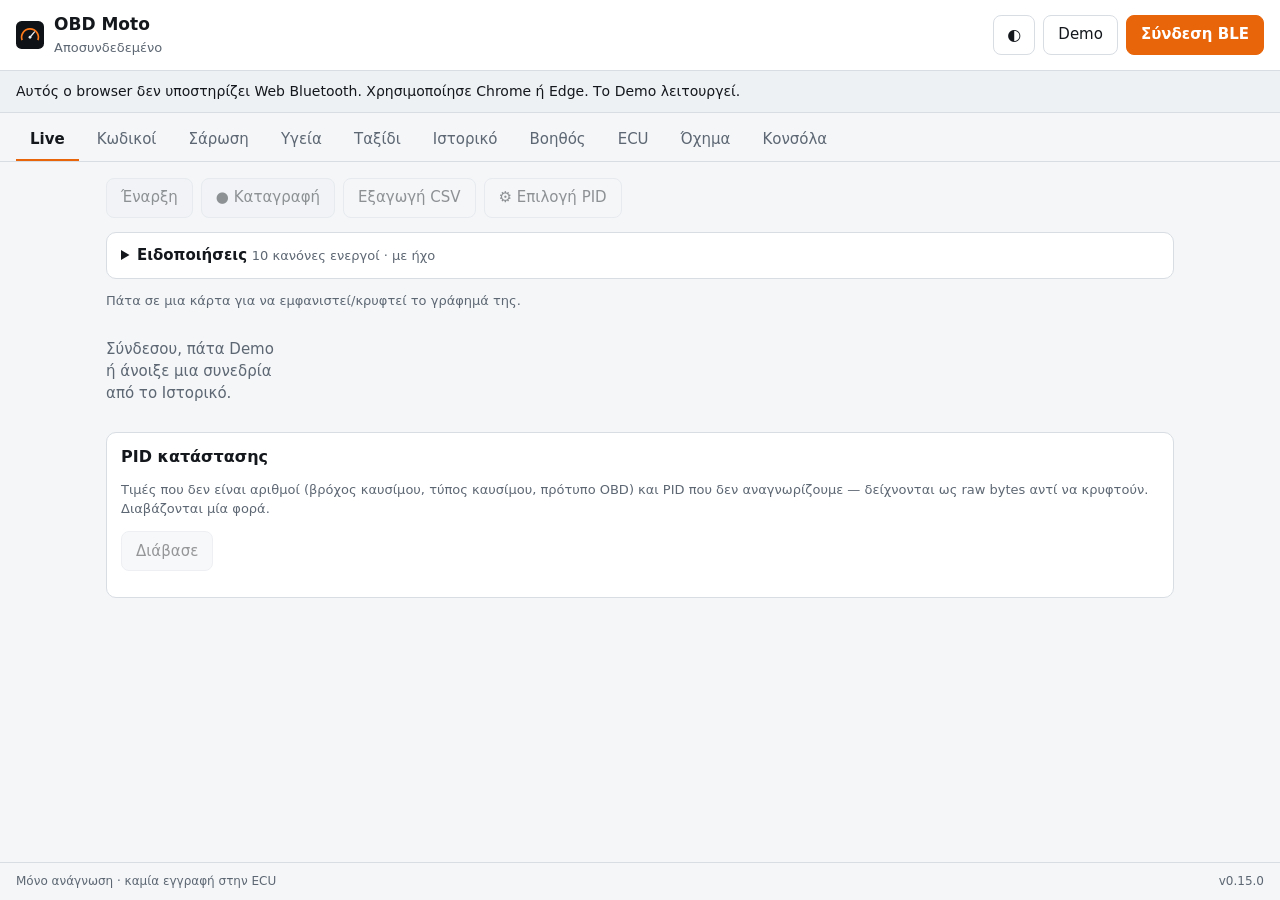
==== commit 27e1cf32: "Υπέρθεση δεύτερης καταγραφής στα γραφήματα (πριν / μετά) Κουμπί «Σύγκριση» σε κάθε συνεδρία του Ιστο" ====
--- a/app/index.html
+++ b/app/index.html
@@ -105,6 +105,11 @@
       </details>
       <p class="muted small">Πάτα σε μια κάρτα για να εμφανιστεί/κρυφτεί το γράφημά της.</p>
       <div class="tiles" id="tiles"><p class="empty">Σύνδεσου, πάτα Demo ή άνοιξε μια συνεδρία από το Ιστορικό.</p></div>
+      <div class="toolbar" id="ref-bar" hidden>
+        <span class="pill warn">Σύγκριση</span>
+        <span class="small">Αναφορά: <b id="ref-label"></b></span>
+        <button id="btn-ref-clear" class="ghost small">Κατάργηση</button>
+      </div>
       <div class="charts" id="charts"></div>
       <div class="card">
         <h2>PID κατάστασης</h2>
--- a/app/css/app.css
+++ b/app/css/app.css
@@ -100,9 +100,18 @@
 dialog label { display: flex; gap: 8px; align-items: center; }
 
 /* ---- φάση 3 */
-:root { --series-1: #2a78d6; --grid: #e6e9ed; }
-@media (prefers-color-scheme: dark) { :root:not([data-theme="light"]) { --series-1: #3987e5; --grid: #252b33; } }
-:root[data-theme="dark"] { --series-1: #3987e5; --grid: #252b33; }
+/* Δύο σειρές: μπλε και πορτοκαλί ξεχωρίζουν σε όλους τους τύπους αχρωματοψίας.
+   Η αναφορά είναι και διακεκομμένη, ώστε να μη στηρίζεται μόνο στο χρώμα. */
+:root { --series-1: #2a78d6; --series-2: #c2570a; --grid: #e6e9ed; }
+@media (prefers-color-scheme: dark) { :root:not([data-theme="light"]) { --series-1: #3987e5; --series-2: #f08a2e; --grid: #252b33; } }
+:root[data-theme="dark"] { --series-1: #3987e5; --series-2: #f08a2e; --grid: #252b33; }
+
+.chart-legend { display: inline-flex; gap: 10px; font-size: 12px; color: var(--muted); }
+.chart-legend .lg { display: inline-flex; align-items: center; gap: 4px; }
+.chart-legend .lg::before { content: ''; width: 14px; height: 0; border-top: 2px solid currentColor; }
+.chart-legend .now { color: var(--series-1); }
+.chart-legend .ref { color: var(--series-2); }
+.chart-legend .ref::before { border-top-style: dashed; }
 
 .mono { font-family: var(--mono); }
 .tile { cursor: pointer; text-align: left; }
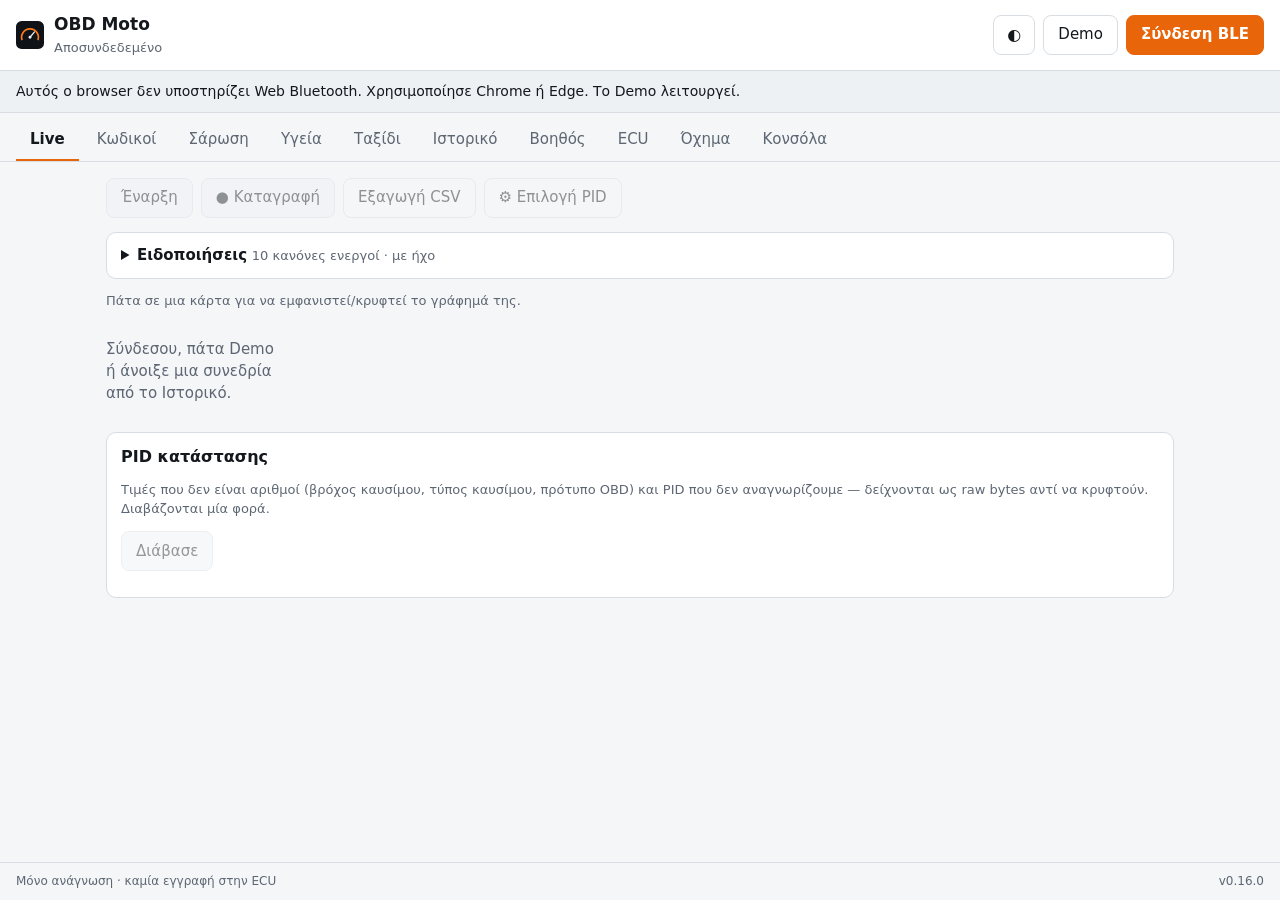
==== commit a68193e0: "Κωδικοί κατασκευαστή από αρχείο του χρήστη app/js/dtc-user.js, καρτέλα Κωδικοί Οι ειδικοί κωδικοί κά" ====
--- a/app/index.html
+++ b/app/index.html
@@ -138,6 +138,26 @@
           <button>Αναζήτηση</button>
         </form>
         <div id="kb-out"></div>
+
+        <details id="user-dtc">
+          <summary class="small">Δικοί σου κωδικοί από το εγχειρίδιο σέρβις</summary>
+          <p class="muted small">Οι ειδικοί κωδικοί κάθε κατασκευαστή δεν είναι δημοσιευμένοι και
+            <b>δεν τους εφευρίσκουμε</b>. Αν τους έχεις από το εγχειρίδιο, φόρτωσέ τους εσύ: μετά
+            εμφανίζονται παντού όπως οι υπόλοιποι, με πηγή «δικό σου αρχείο».
+            Μένουν στη συσκευή σου.</p>
+          <p class="muted small">Μορφή CSV ή TSV, μία γραμμή ανά κωδικό:<br>
+            <code class="mono">P1234,Περιγραφή,Αιτία1;Αιτία2,Βήμα1;Βήμα2</code><br>
+            Οι δύο πρώτες στήλες αρκούν. Γραμμές με <code>#</code> αγνοούνται.</p>
+          <div class="toolbar">
+            <label class="filebtn">Επιλογή αρχείου…
+              <input type="file" id="user-dtc-file" accept=".csv,.tsv,.txt,text/csv,text/plain" hidden>
+            </label>
+            <button id="btn-user-dtc-sample" class="ghost small">Κατέβασε υπόδειγμα</button>
+            <button id="btn-user-dtc-clear" class="danger small" hidden>Διαγραφή όλων</button>
+          </div>
+          <p class="small muted" id="user-dtc-count"></p>
+          <p class="small muted" id="user-dtc-note"></p>
+        </details>
       </div>
     </section>
 
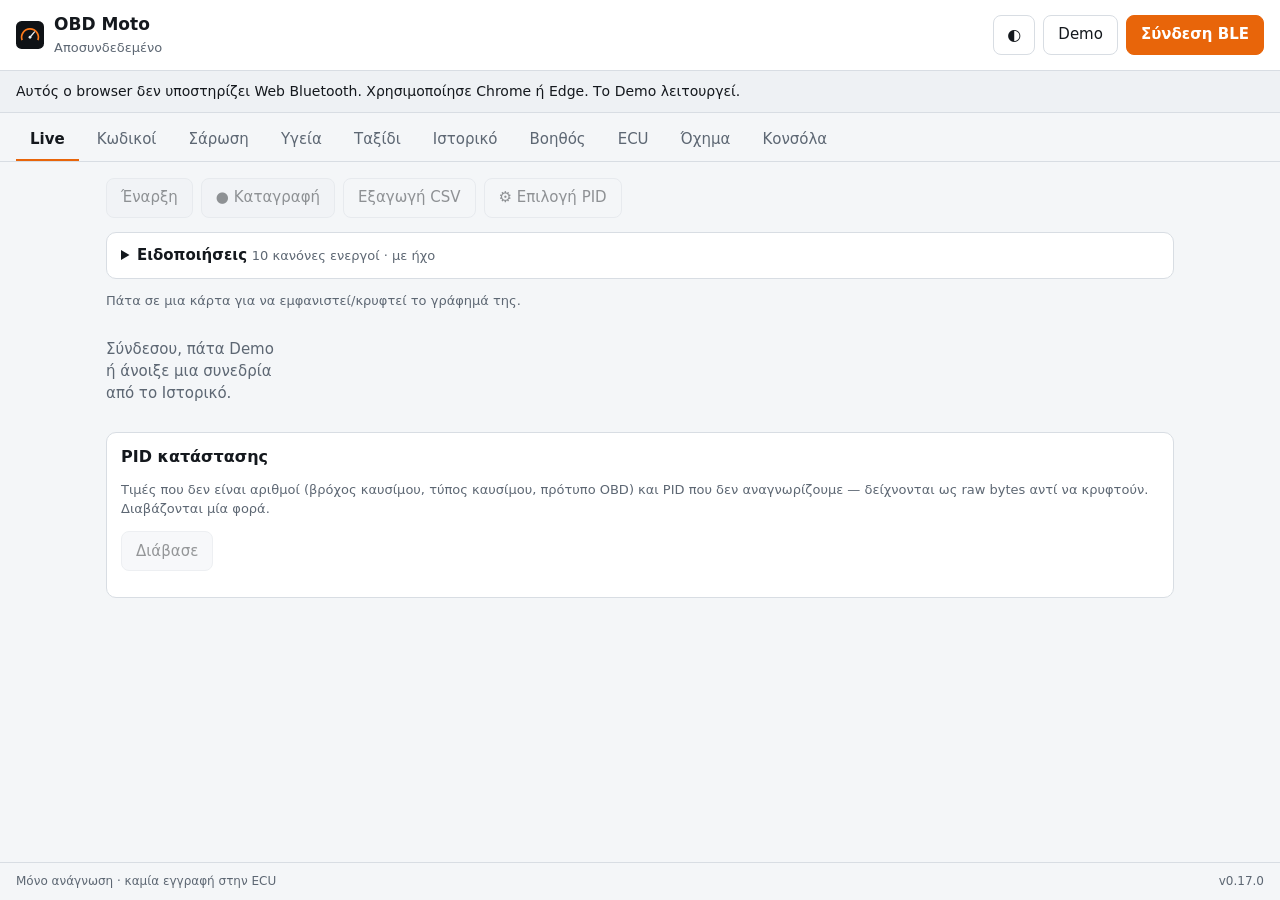
==== commit 98e9de4d: "Εκτίμηση ισχύος και ροπής από την επιτάχυνση app/js/dyno.js, καρτέλα Ταξίδι P = v · (m·a + 0.5·ρ·CdA" ====
--- a/app/index.html
+++ b/app/index.html
@@ -421,6 +421,32 @@
           <b>Μόνο σε κλειστή πίστα, όχι στον δρόμο.</b></p>
         <div id="perf-out"><p class="empty">Πάτα Υπολογισμός πιο πάνω.</p></div>
       </div>
+
+      <div class="card">
+        <h2>Εκτίμηση ισχύος <span class="pill warn">ενδεικτικό</span></h2>
+        <p class="muted small">Από την επιτάχυνση: <code>P = v · (m·a + αεροδυναμική + κύλιση)</code>.
+          <b>Δεν είναι δυναμόμετρο.</b> Εξαρτάται από τη μάζα που θα δηλώσεις, από εκτιμώμενο
+          συντελεστή οπισθέλκουσας, από τον άνεμο, την κλίση του δρόμου και από τη δειγματοληψία
+          του OBD. Χρήσιμο για <b>σύγκριση πριν/μετά</b>, όχι για απόλυτο νούμερο.</p>
+        <div class="toolbar">
+          <button id="btn-dyno" class="primary">Υπολογισμός</button>
+          <label class="small">Όχημα:
+            <select id="dyno-kind" aria-label="Είδος οχήματος"></select>
+          </label>
+        </div>
+        <div class="toolbar">
+          <label class="small">Μάζα οχήματος (kg):
+            <input id="dyno-mass" type="number" min="50" max="4000" step="5" value="230" style="max-width:95px">
+          </label>
+          <label class="small">Αναβάτης / επιβάτες (kg):
+            <input id="dyno-rider" type="number" min="0" max="500" step="5" value="85" style="max-width:85px">
+          </label>
+          <label class="small">Κλίση δρόμου (%):
+            <input id="dyno-grade" type="number" min="-15" max="15" step="0.5" value="0" style="max-width:80px">
+          </label>
+        </div>
+        <div id="dyno-out"></div>
+      </div>
     </section>
 
     <!-- ΚΟΝΣΟΛΑ -->
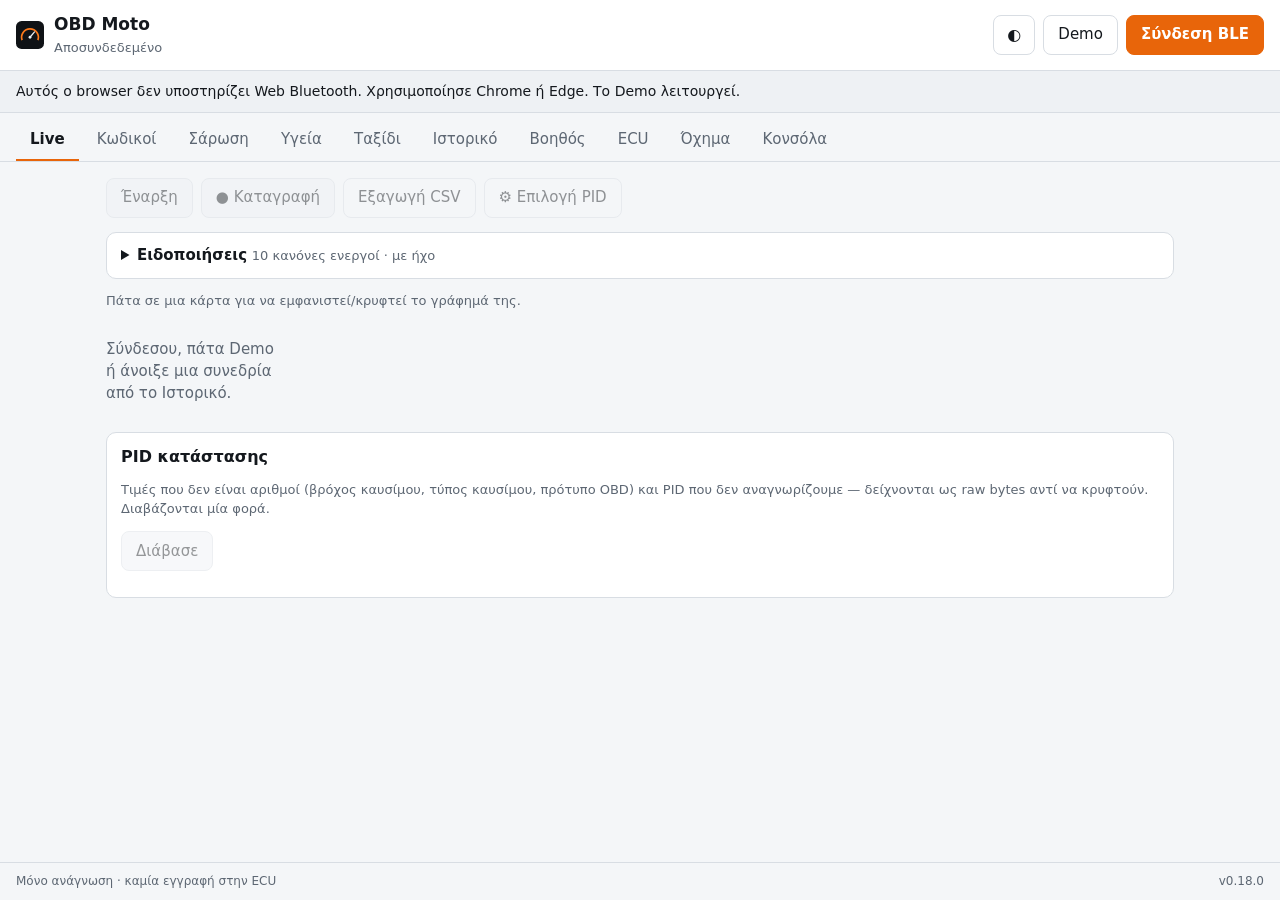
==== commit c38a3f9f: "Άνοιγμα whitelist (μετά από ρητή έγκριση): J1939 + mode 05 Ο χρήστης ζήτησε ρητά να ανοίξει η λίστα " ====
--- a/app/index.html
+++ b/app/index.html
@@ -129,6 +129,21 @@
         <button id="btn-clear" class="danger" disabled>Σβήσιμο κωδικών…</button>
       </div>
       <div id="dtc-out"><p class="empty">Δεν έχουν διαβαστεί κωδικοί.</p></div>
+
+      <div class="card" id="j1939-card" hidden>
+        <h2>Κωδικοί J1939 <span class="pill">φορτηγά / αγροτικά</span></h2>
+        <p class="muted small">Τα βαρέα οχήματα δεν μιλούν OBD-II: οι ενεργοί κωδικοί έρχονται
+          στο μήνυμα <b>DM1</b>. Παρακολουθούμε τον δίαυλο για λίγα δευτερόλεπτα και διαβάζουμε
+          <b>SPN</b> (τι), <b>FMI</b> (είδος βλάβης) και πλήθος εμφανίσεων. <b>Μόνο ανάγνωση.</b></p>
+        <div class="toolbar">
+          <button id="btn-j1939" class="primary" disabled>Ανάγνωση DM1</button>
+          <label class="small">Ακρόαση (s):
+            <input id="j1939-secs" type="number" min="1" max="10" step="1" value="3" style="max-width:70px">
+          </label>
+        </div>
+        <div id="j1939-out"></div>
+      </div>
+
       <div class="card">
         <h2>Βάση γνώσης κωδικών</h2>
         <p class="muted small" id="kb-coverage"></p>
@@ -236,6 +251,16 @@
         </div>
         <div id="batt-out"></div>
       </div>
+
+      <div class="card" id="m05-card" hidden>
+        <h2>Τεστ αισθητήρων λάμδα (mode 05) <span class="pill">non-CAN</span></h2>
+        <p class="muted small">Παλιότερα οχήματα (ISO 9141-2, KWP2000) δίνουν τα αποτελέσματα των
+          τεστ λάμδα στο mode 05 — τάσεις κατωφλίου και χρόνους εναλλαγής. (Στα CAN οχήματα
+          αυτά βρίσκονται στα on-board tests / mode 06.) <b>Μόνο ανάγνωση.</b></p>
+        <button id="btn-m05" class="primary" disabled>Ανάγνωση mode 05</button>
+        <div id="m05-out"></div>
+      </div>
+
       <div id="report-out"></div>
       <div id="compare-out"></div>
 
@@ -387,6 +412,7 @@
               <option value="6">CAN 11/500 (νεότερο όχημα)</option>
               <option value="5">KWP2000 fast init — το αυτόματο αποτυγχάνει</option>
               <option value="3">ISO 9141-2 (παλιό όχημα)</option>
+              <option value="A">J1939 (φορτηγό / αγροτικό)</option>
             </select>
           </label>
         </div>
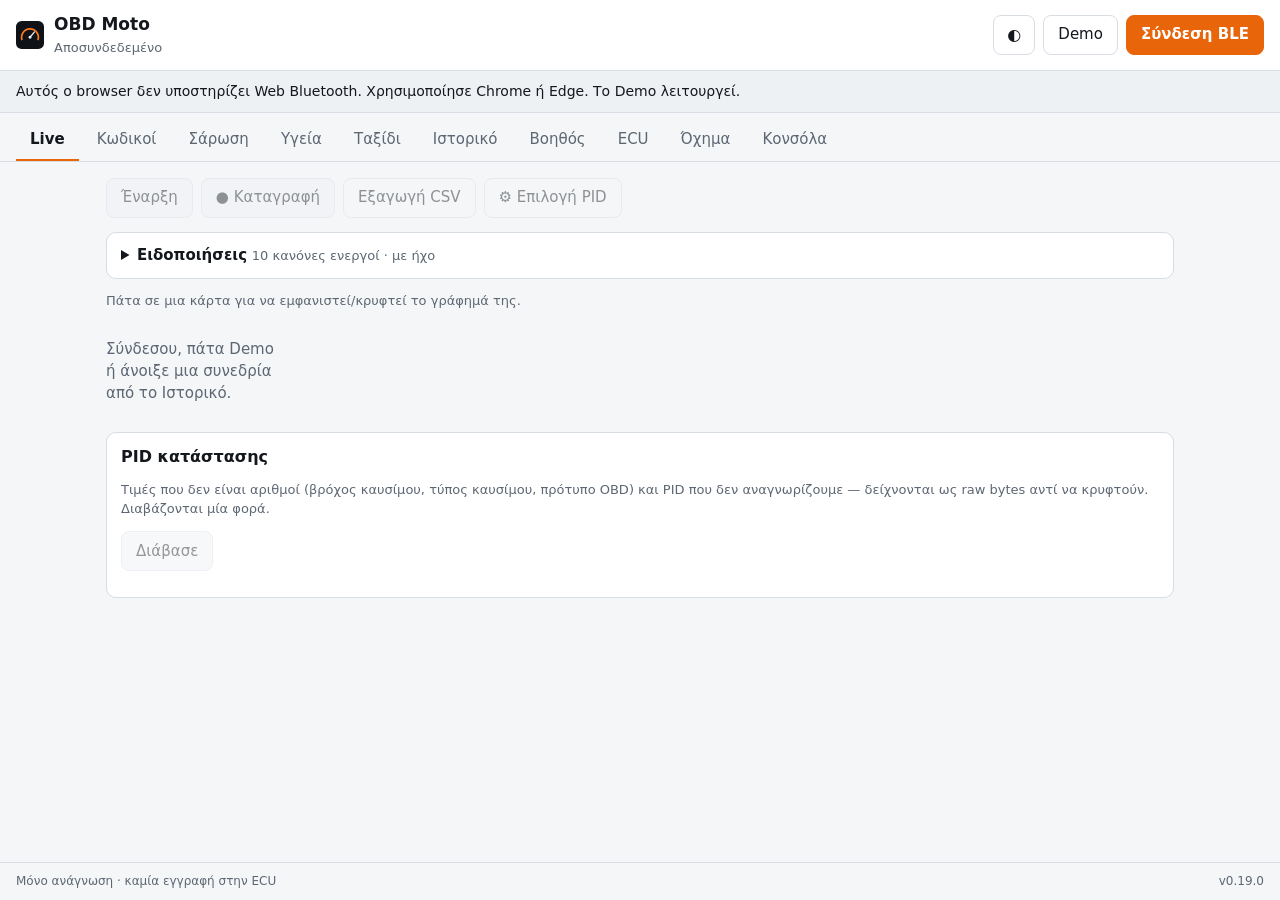
==== commit 5a60d229: "Διγλωσσία: αγγλικά για το UI (ελληνικά η πηγή) app/js/i18n.js Διακόπτης γλώσσας στις Ρυθμίσεις (ελλη" ====
--- a/app/index.html
+++ b/app/index.html
@@ -380,6 +380,12 @@
       <div class="card">
         <h2>Ρυθμίσεις</h2>
         <div class="toolbar">
+          <label class="small">Γλώσσα:
+            <select id="lang-sel" aria-label="Γλώσσα / Language">
+              <option value="el">Ελληνικά</option>
+              <option value="en">English</option>
+            </select>
+          </label>
           <label class="small">Μονάδες:
             <select id="units-sel" aria-label="Σύστημα μονάδων">
               <option value="metric">Μετρικό (°C, km/h, kPa, L)</option>
